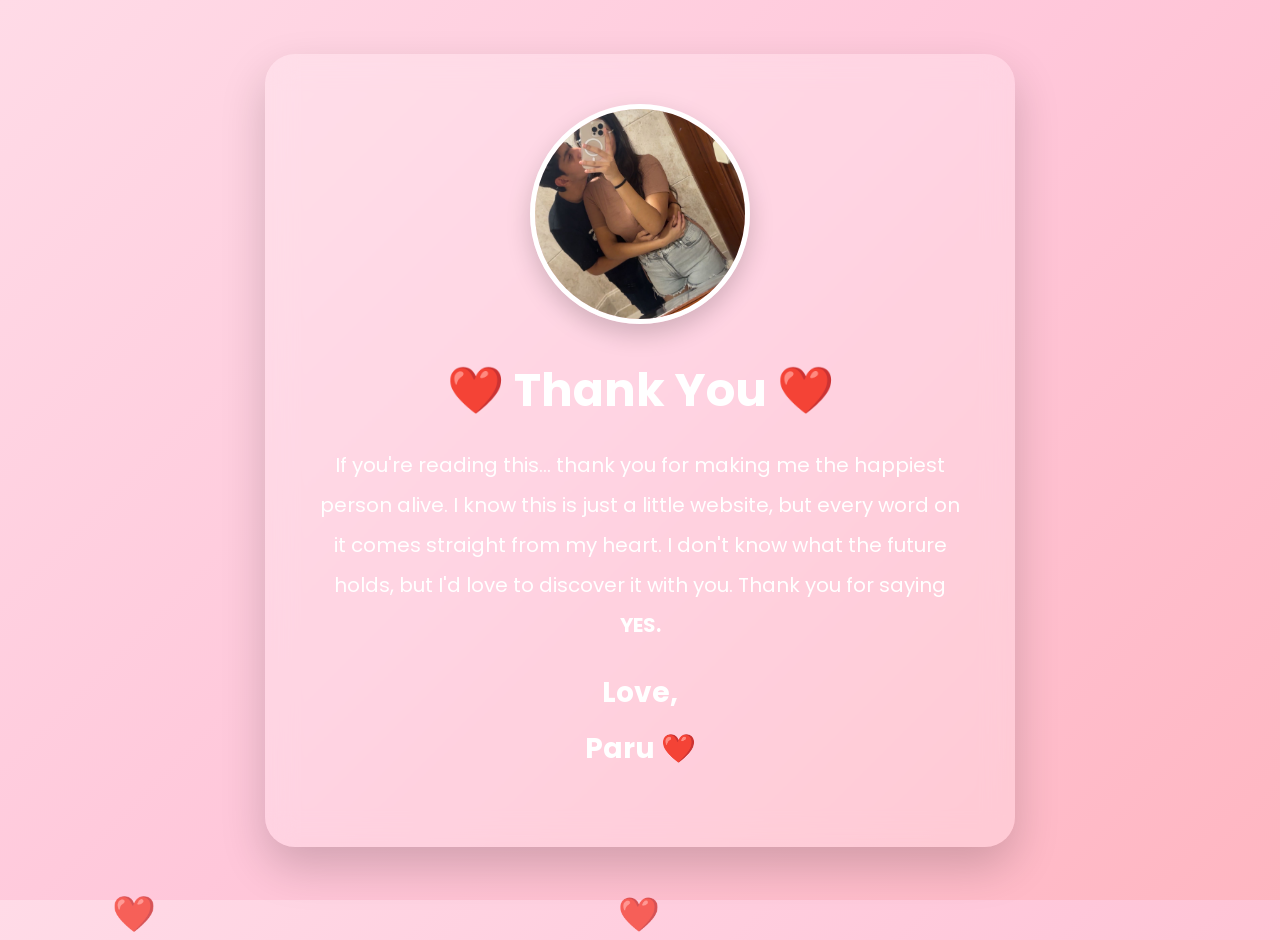
==== yes.html @ 35d0cbdc "Create yes.html" ====
<!DOCTYPE html>
<html lang="en">

<head>

<meta charset="UTF-8">
<meta name="viewport" content="width=device-width, initial-scale=1.0">

<title>Our Story ❤️</title>

<link rel="preconnect" href="https://fonts.googleapis.com">
<link rel="preconnect" href="https://fonts.gstatic.com" crossorigin>

<link href="https://fonts.googleapis.com/css2?family=Poppins:wght@300;400;600;700&display=swap" rel="stylesheet">

<style>

*{
margin:0;
padding:0;
box-sizing:border-box;
font-family:'Poppins',sans-serif;
}

body{

height:100vh;
overflow:hidden;

display:flex;
justify-content:center;
align-items:center;

background:
linear-gradient(135deg,#ffdbe7,#ffc7da,#ffb6c1);

position:relative;

}

/* Background Hearts */

.heart{

position:absolute;
bottom:-40px;
font-size:22px;
animation:float 8s linear infinite;
opacity:.8;

}

@keyframes float{

0%{

transform:translateY(0) rotate(0deg);
opacity:0;

}

15%{

opacity:1;

}

100%{

transform:translateY(-120vh) rotate(360deg);
opacity:0;

}

}

/* Glass Card */

.card{

width:90%;
max-width:750px;

background:rgba(255,255,255,.22);

backdrop-filter:blur(15px);

padding:50px;

border-radius:30px;

text-align:center;

box-shadow:0 20px 45px rgba(0,0,0,.18);

animation:fadeUp 1.2s;

}

@keyframes fadeUp{

from{

opacity:0;
transform:translateY(50px);

}

to{

opacity:1;
transform:translateY(0);

}

}

img{

width:220px;
height:220px;

border-radius:50%;

object-fit:cover;

border:5px solid white;

margin-bottom:25px;

box-shadow:0 10px 25px rgba(0,0,0,.18);

}

h1{

font-size:46px;

color:white;

margin-bottom:20px;

}

p{

font-size:20px;

line-height:2;

color:white;

margin-bottom:20px;

}

.signature{

font-size:28px;

font-weight:700;

}

</style>

</head>

<body>

<div class="card">

<img src="IMG_2330.jpg">

<h1>❤️ Thank You ❤️</h1>

<p>

If you're reading this...

thank you for making me the happiest person alive.

I know this is just a little website,

but every word on it comes straight from my heart.

I don't know what the future holds,

but I'd love to discover it with you.

Thank you for saying <b>YES.</b>

</p>

<p class="signature">

Love,<br>

Paru ❤️

</p>

</div>

<script>

function createHeart(){

const heart=document.createElement("div");

heart.className="heart";

heart.innerHTML="❤️";

heart.style.left=Math.random()*100+"vw";

heart.style.fontSize=(18+Math.random()*22)+"px";

heart.style.animationDuration=(6+Math.random()*4)+"s";

document.body.appendChild(heart);

setTimeout(()=>heart.remove(),10000);

}

setInterval(createHeart,400);

</script>

</body>

</html>
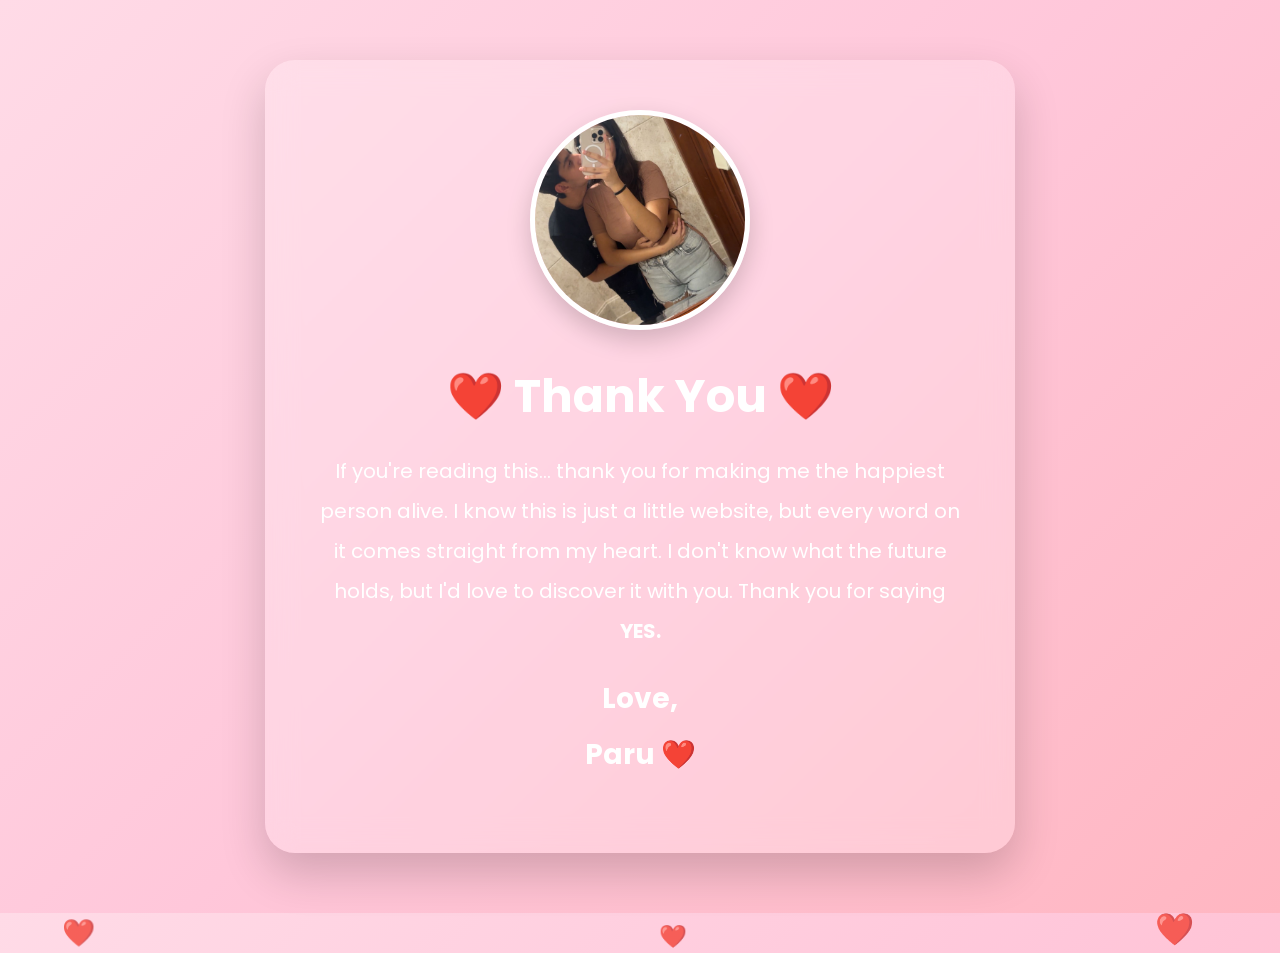
==== commit 0c13d634: "Update yes.html" ====
--- a/yes.html
+++ b/yes.html
@@ -24,17 +24,20 @@
 
 body{
 
-height:100vh;
-overflow:hidden;
-
-display:flex;
-justify-content:center;
-align-items:center;
-
-background:
-linear-gradient(135deg,#ffdbe7,#ffc7da,#ffb6c1);
-
-position:relative;
+    min-height:100vh;
+
+    overflow-x:hidden;
+    overflow-y:auto;
+
+    display:flex;
+    justify-content:center;
+    align-items:flex-start;
+
+    padding:60px 20px;
+
+    background:linear-gradient(135deg,#ffdbe7,#ffc7da,#ffb6c1);
+
+    position:relative;
 
 }
 
